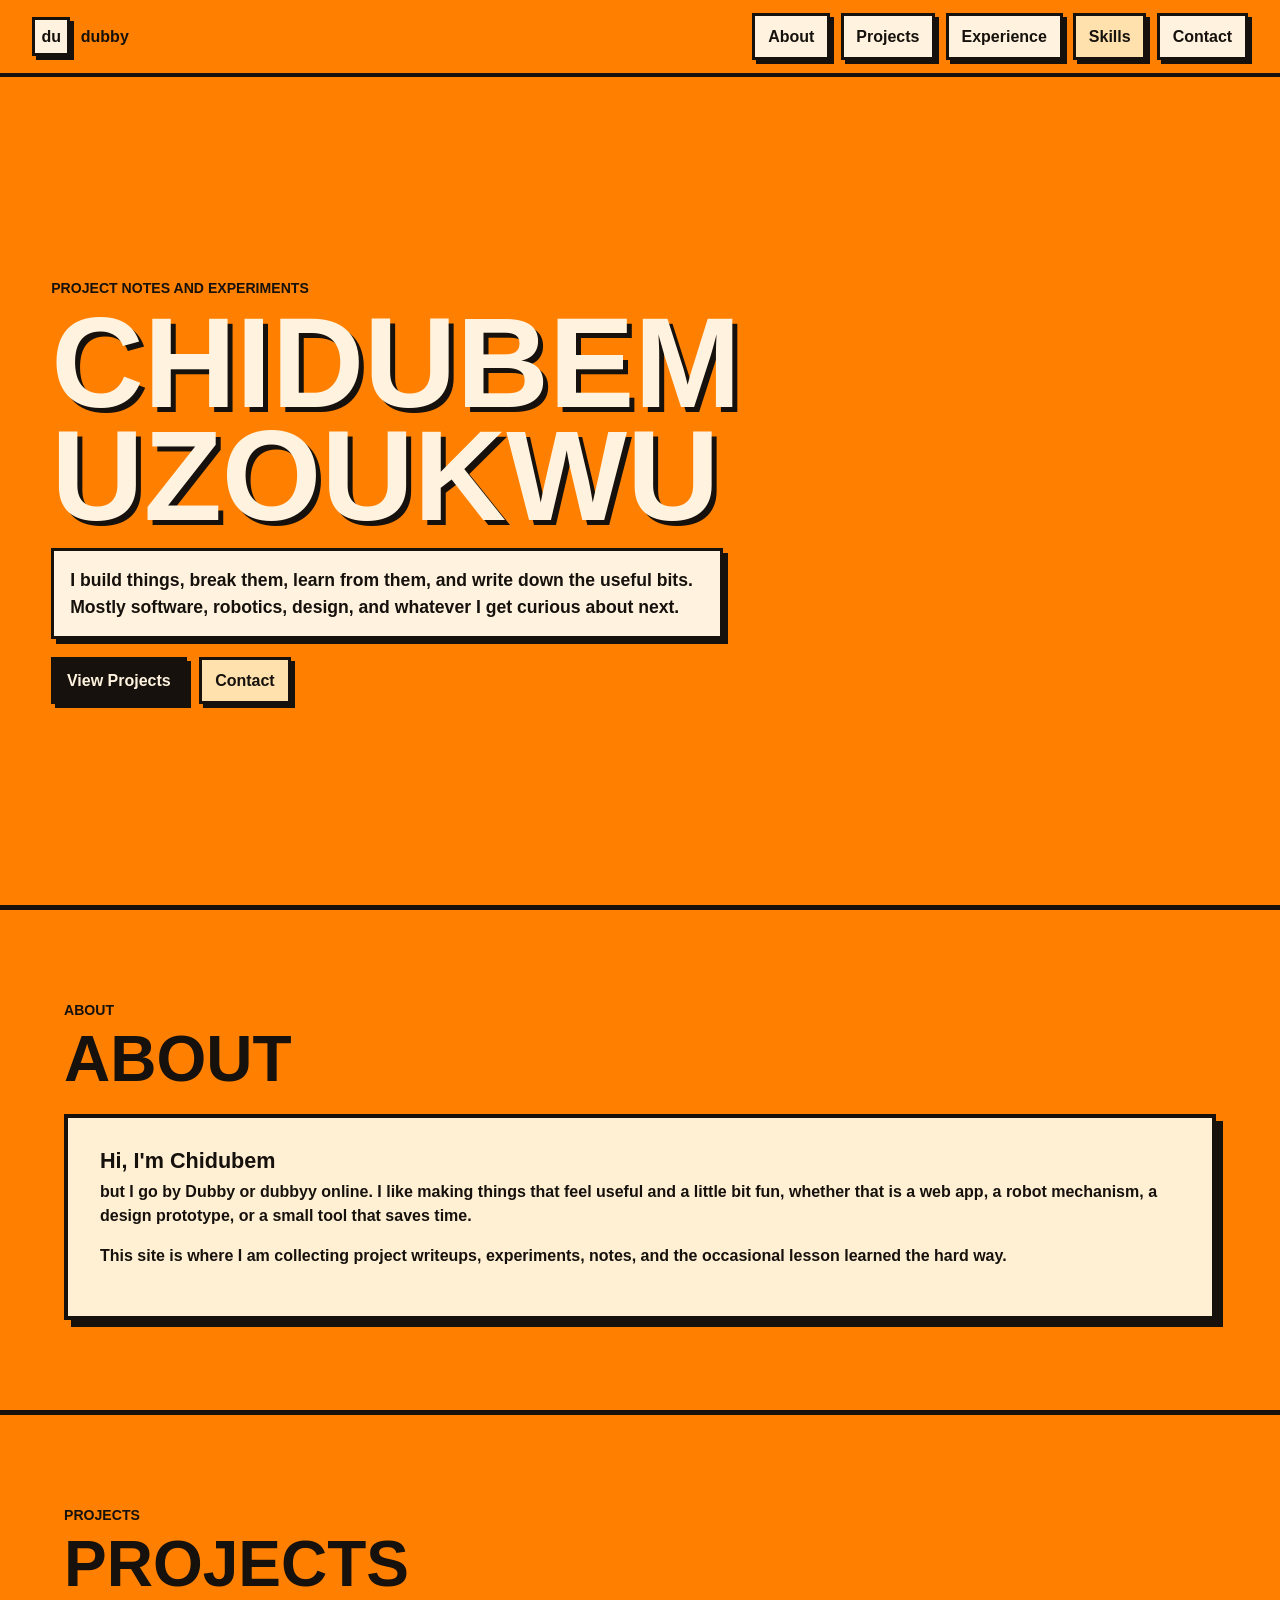
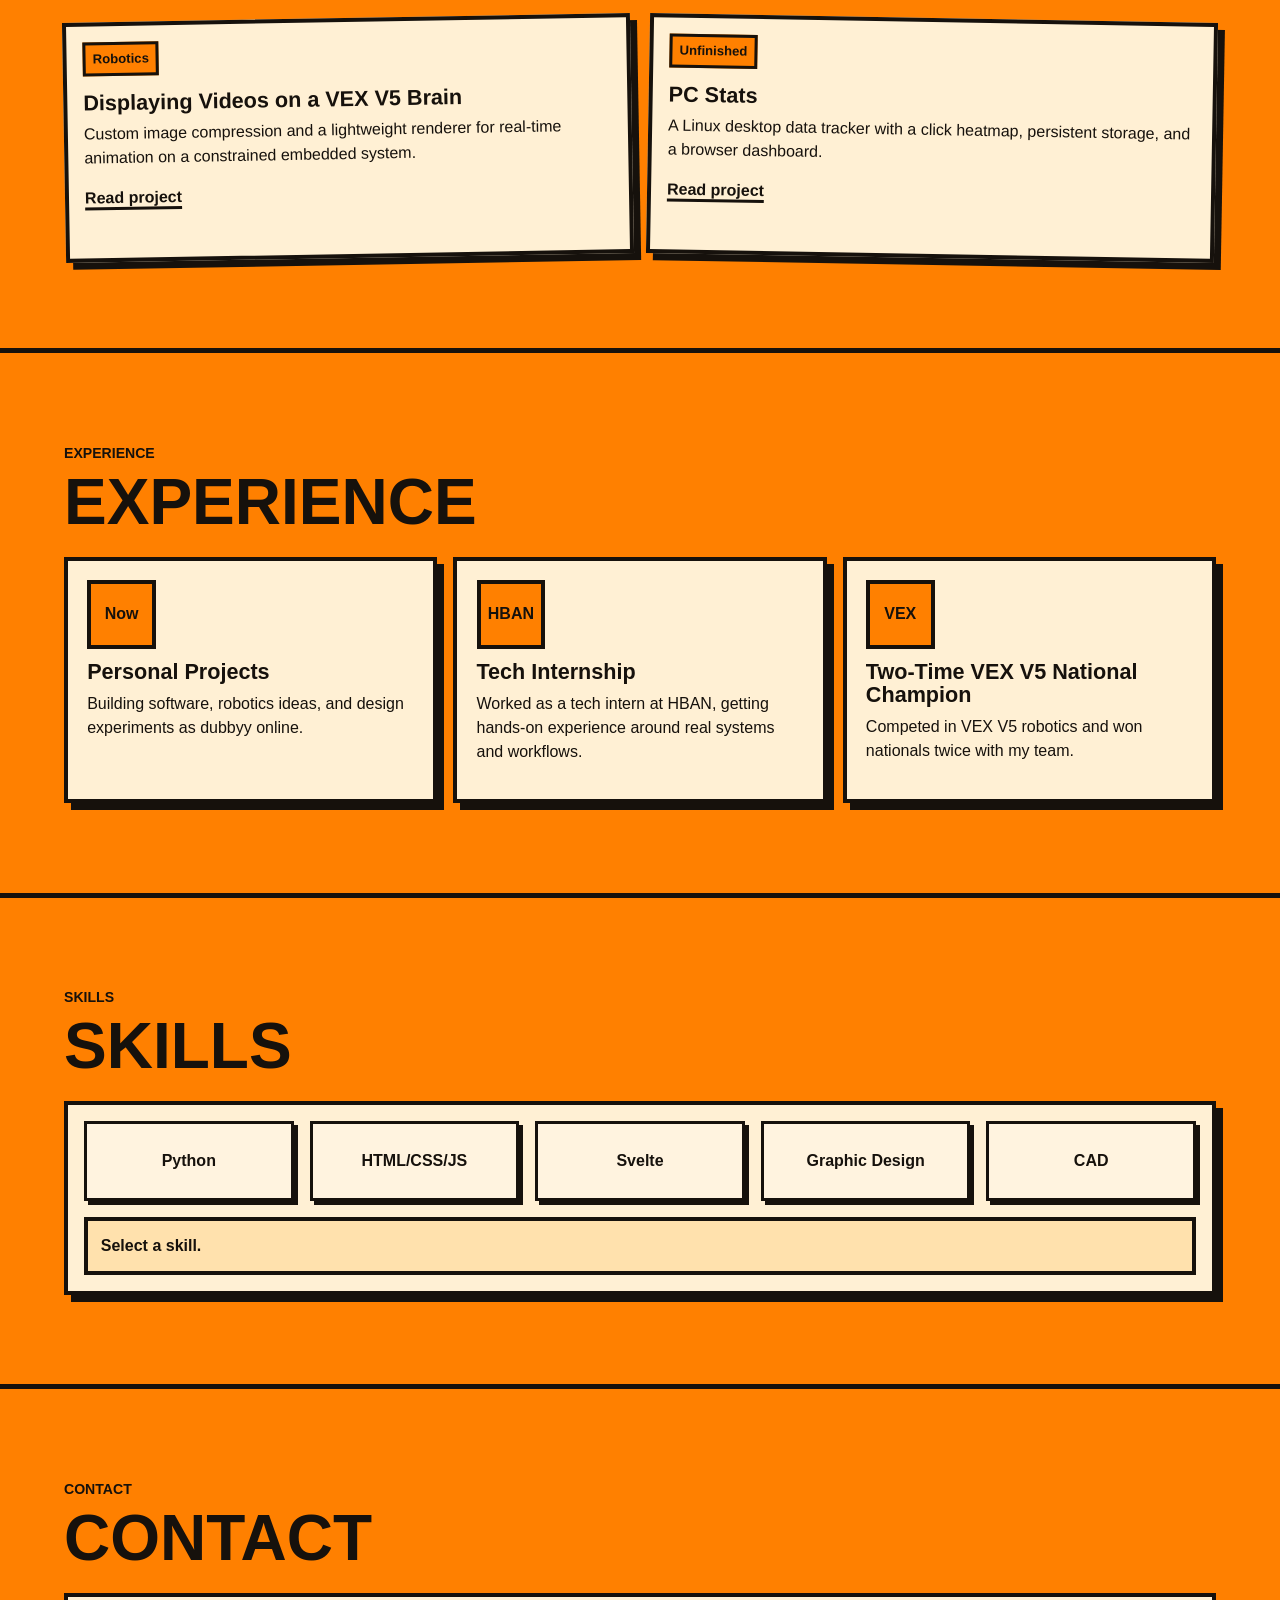
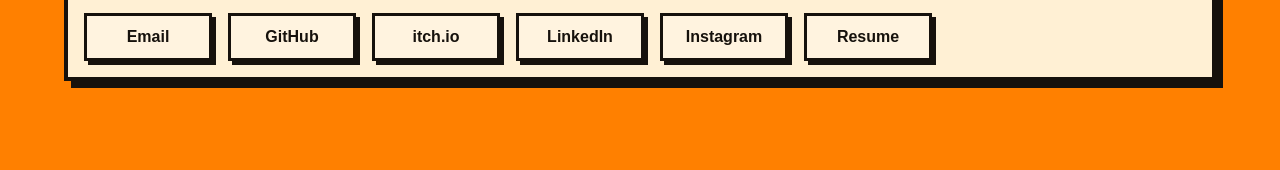
==== index.html @ 0599a209 "Add personal project website" ====
<!doctype html>
<html lang="en">
    <head>
        <meta charset="utf-8" />
        <meta name="viewport" content="width=device-width, initial-scale=1" />
        <title>dubbyy - Projects</title>
        <meta
            name="description"
            content="A personal website for project writeups, experience, skills, and contact links."
        />
        <link rel="stylesheet" href="styles.css" />
    </head>
    <body>
        <a class="skip-link" href="#projects">Skip to projects</a>

        <header class="site-header">
            <a class="brand" href="#hero" aria-label="Home">
                <span class="brand-mark" aria-hidden="true">du</span>
                <span>dubby</span>
            </a>
            <nav class="main-nav" aria-label="Main sections">
                <a href="#about" data-track="about">About</a>
                <a href="#projects" data-track="projects">Projects</a>
                <a href="#experience" data-track="experience">Experience</a>
                <a href="#skills" data-track="skills">Skills</a>
                <a href="#contact" data-track="contact">Contact</a>
            </nav>
        </header>

        <main>
            <section class="hero" id="hero">
                <div class="hero-copy">
                    <p class="eyebrow">Project notes and experiments</p>
                    <h1>Chidubem Uzoukwu</h1>
                    <p>
                        I build things, break them, learn from them, and write
                        down the useful bits. Mostly software, robotics, design,
                        and whatever I get curious about next.
                    </p>
                    <div class="hero-actions">
                        <a class="button primary" href="#projects"
                            >View Projects</a
                        >
                        <a class="button secondary" href="#contact">Contact</a>
                    </div>
                </div>
            </section>

            <section class="section" id="about" data-section="about">
                <div class="section-title">
                    <p class="eyebrow">About</p>
                    <h2>About</h2>
                </div>
                <article class="content-panel">
                    <h3>Hi, I'm Chidubem</h3>
                    <p>
                        but I go by
                        <strong>Dubby</strong> or
                        <strong>dubbyy</strong> online. I like making things
                        that feel useful and a little bit fun, whether that is a
                        web app, a robot mechanism, a design prototype, or a
                        small tool that saves time.
                    </p>
                    <p>
                        This site is where I am collecting project writeups,
                        experiments, notes, and the occasional lesson learned
                        the hard way.
                    </p>
                </article>
            </section>

            <section class="section" id="projects" data-section="projects">
                <div class="section-title">
                    <p class="eyebrow">Projects</p>
                    <h2>Projects</h2>
                </div>
                <div class="project-grid" aria-live="polite">
                    <article class="project-card">
                        <span class="project-stamp">Robotics</span>
                        <h3>Displaying Videos on a VEX V5 Brain</h3>
                        <p>
                            Custom image compression and a lightweight renderer
                            for real-time animation on a constrained embedded
                            system.
                        </p>
                        <a href="projects/vex-v5-video.html">Read project</a>
                    </article>
                    <article class="project-card">
                        <span class="project-stamp">Unfinished</span>
                        <h3>PC Stats</h3>
                        <p>
                            A Linux desktop data tracker with a click heatmap,
                            persistent storage, and a browser dashboard.
                        </p>
                        <a href="projects/pc-stats.html">Read project</a>
                    </article>
                </div>
            </section>

            <section class="section" id="experience" data-section="experience">
                <div class="section-title">
                    <p class="eyebrow">Experience</p>
                    <h2>Experience</h2>
                </div>
                <div class="timeline">
                    <article>
                        <span>Now</span>
                        <h3>Personal Projects</h3>
                        <p>
                            Building software, robotics ideas, and design
                            experiments as dubbyy online.
                        </p>
                    </article>
                    <article>
                        <span>HBAN</span>
                        <h3>Tech Internship</h3>
                        <p>
                            Worked as a tech intern at HBAN, getting hands-on
                            experience around real systems and workflows.
                        </p>
                    </article>
                    <article>
                        <span>VEX</span>
                        <h3>Two-Time VEX V5 National Champion</h3>
                        <p>
                            Competed in VEX V5 robotics and won nationals twice
                            with my team.
                        </p>
                    </article>
                </div>
            </section>

            <section class="section" id="skills" data-section="skills">
                <div class="section-title">
                    <p class="eyebrow">Skills</p>
                    <h2>Skills</h2>
                </div>
                <div class="skill-panel">
                    <button
                        class="skill-button"
                        type="button"
                        data-skill="Python"
                    >
                        Python
                    </button>
                    <button class="skill-button" type="button" data-skill="Web">
                        HTML/CSS/JS
                    </button>
                    <button
                        class="skill-button"
                        type="button"
                        data-skill="Svelte"
                    >
                        Svelte
                    </button>
                    <button
                        class="skill-button"
                        type="button"
                        data-skill="Graphic Design"
                    >
                        Graphic Design
                    </button>
                    <button class="skill-button" type="button" data-skill="CAD">
                        CAD
                    </button>
                    <output id="skillOutput">Select a skill.</output>
                </div>
            </section>

            <section class="section" id="contact" data-section="contact">
                <div class="section-title">
                    <p class="eyebrow">Contact</p>
                    <h2>Contact</h2>
                </div>
                <div class="contact-panel">
                    <a href="mailto:dubster240@gmail.com">Email</a>
                    <a href="https://github.com/dubbyy1">GitHub</a>
                    <a href="https://dubbyy.itch.io">itch.io</a>
                    <a
                        href="https://www.linkedin.com/in/chidubem-uzouwku-566a36386/"
                        >LinkedIn</a
                    >
                    <a href="https://www.instagram.com/dubby.uzo/">Instagram</a>
                    <a href="#">Resume</a>
                </div>
            </section>
        </main>

        <script src="script.js"></script>
    </body>
</html>
---- styles.css ----
:root {
  --orange: #ff8000;
  --orange-dark: #e87300;
  --cream: #fff3df;
  --cream-strong: #ffe1ad;
  --ink: #16110c;
  --panel: #fff0d4;
}

* {
  box-sizing: border-box;
}

html {
  scroll-behavior: smooth;
}

body {
  margin: 0;
  color: var(--ink);
  font-family: Arial, Helvetica, sans-serif;
  background: var(--orange);
  line-height: 1.5;
}

button,
a {
  color: inherit;
  font: inherit;
}

a {
  text-decoration-thickness: 3px;
  text-underline-offset: 4px;
}

.skip-link {
  position: absolute;
  left: 1rem;
  top: -4rem;
  z-index: 20;
  padding: 0.75rem 1rem;
  background: var(--cream);
  border: 3px solid var(--ink);
}

.skip-link:focus {
  top: 1rem;
}

.site-header {
  position: sticky;
  top: 0;
  z-index: 10;
  display: flex;
  align-items: center;
  justify-content: space-between;
  gap: 1rem;
  padding: 0.8rem clamp(1rem, 3vw, 2rem);
  background: var(--orange);
  border-bottom: 4px solid var(--ink);
}

.brand,
.main-nav {
  display: flex;
  align-items: center;
  gap: 0.65rem;
}

.brand {
  font-weight: 900;
  text-decoration: none;
  white-space: nowrap;
}

.brand-mark {
  display: grid;
  width: 2.4rem;
  height: 2.4rem;
  place-items: center;
  background: var(--cream);
  border: 3px solid var(--ink);
  box-shadow: 4px 4px 0 var(--ink);
  animation: markTick 5s steps(2) infinite;
}

.main-nav {
  flex-wrap: wrap;
  justify-content: center;
}

.main-nav a,
.button,
.project-console button,
.skill-button,
.contact-panel a {
  display: inline-flex;
  min-height: 2.5rem;
  align-items: center;
  justify-content: center;
  gap: 0.45rem;
  padding: 0.55rem 0.8rem;
  border: 3px solid var(--ink);
  background: var(--cream);
  box-shadow: 4px 4px 0 var(--ink);
  text-decoration: none;
  font-weight: 800;
  cursor: pointer;
  transition: transform 120ms ease, box-shadow 120ms ease;
}

.main-nav a:hover,
.button:hover,
.project-console button:hover,
.skill-button:hover,
.contact-panel a:hover {
  animation: none;
  transform: translate(2px, 2px);
  box-shadow: 2px 2px 0 var(--ink);
}

.main-nav a[aria-current] {
  background: var(--cream-strong);
}

.hero {
  min-height: calc(100vh - 72px);
  display: grid;
  align-items: center;
  padding: clamp(2rem, 7vw, 6rem) clamp(1rem, 4vw, 4rem);
}

.hero-copy {
  max-width: 58rem;
}

.eyebrow {
  margin: 0 0 0.5rem;
  font-size: 0.88rem;
  font-weight: 900;
  letter-spacing: 0;
  text-transform: uppercase;
}

h1,
h2,
h3,
p {
  margin-top: 0;
}

h1 {
  margin-bottom: 1rem;
  font-size: clamp(3rem, 10vw, 8rem);
  line-height: 0.88;
  letter-spacing: 0;
  text-transform: uppercase;
  text-shadow: 5px 5px 0 var(--ink);
  color: var(--cream);
  animation: titleBump 7s ease-in-out infinite;
}

h2 {
  margin-bottom: 0.4rem;
  font-size: clamp(2rem, 5vw, 4rem);
  line-height: 0.95;
  text-transform: uppercase;
}

h3 {
  margin-bottom: 0.5rem;
  font-size: 1.35rem;
  line-height: 1.05;
}

.hero-copy p:not(.eyebrow) {
  max-width: 42rem;
  font-size: 1.1rem;
  font-weight: 700;
  background: var(--cream);
  border: 3px solid var(--ink);
  padding: 1rem;
  box-shadow: 5px 5px 0 var(--ink);
}

.hero-actions {
  display: flex;
  flex-wrap: wrap;
  gap: 0.8rem;
}

.button.primary {
  background: var(--ink);
  color: var(--cream);
  animation: softLift 4.5s ease-in-out infinite;
}

.button.secondary {
  background: var(--cream-strong);
  animation: softLift 5.2s ease-in-out infinite 300ms;
}

.section {
  padding: clamp(3rem, 7vw, 6rem) clamp(1rem, 4vw, 4rem);
  border-top: 5px solid var(--ink);
}

.section-title,
.content-panel,
.project-grid,
.project-detail,
.project-console,
.timeline,
.skill-panel,
.contact-panel {
  max-width: 72rem;
  margin-left: auto;
  margin-right: auto;
}

.section-title {
  margin-bottom: 1.5rem;
}

.content-panel,
.project-card,
.project-detail,
.timeline article,
.skill-panel,
.contact-panel {
  border: 4px solid var(--ink);
  background: var(--panel);
  box-shadow: 7px 7px 0 var(--ink);
}

.content-panel {
  padding: clamp(1.2rem, 3vw, 2rem);
  font-weight: 700;
  animation: panelFloat 7.5s ease-in-out infinite;
}

.project-grid {
  display: grid;
  grid-template-columns: repeat(auto-fit, minmax(min(100%, 18rem), 1fr));
  gap: 1rem;
}

.project-card {
  min-height: 15rem;
  padding: 1rem;
  transform: rotate(var(--tilt, -1deg));
  animation: cardIdle 6s ease-in-out infinite;
  transition: transform 160ms ease;
}

.project-card:nth-child(2) {
  --tilt: 1deg;
  animation-delay: 600ms;
}

.project-card:nth-child(3) {
  --tilt: -2deg;
  animation-delay: 1.2s;
}

.project-card:nth-child(4) {
  --tilt: 2deg;
  animation-delay: 1.8s;
}

.project-card:hover {
  animation: none;
  transform: rotate(0deg) translateY(-6px);
}

.project-stamp {
  display: inline-flex;
  margin-bottom: 1rem;
  padding: 0.25rem 0.45rem;
  border: 3px solid var(--ink);
  background: var(--orange);
  font-size: 0.82rem;
  font-weight: 900;
}

.project-card a {
  font-weight: 900;
}

.project-detail {
  margin-top: 1rem;
  padding: 1rem;
  background: var(--cream-strong);
  animation: panelFloat 8s ease-in-out infinite 500ms;
}

.project-detail.is-swapping {
  animation: panelNudge 260ms ease;
}

.project-console {
  margin-top: 1rem;
  display: flex;
  flex-wrap: wrap;
  gap: 1rem;
  align-items: center;
}

.project-console p {
  margin: 0;
  font-weight: 800;
}

.timeline {
  display: grid;
  grid-template-columns: repeat(3, minmax(0, 1fr));
  gap: 1rem;
}

.timeline article {
  padding: 1.2rem;
  animation: panelFloat 7s ease-in-out infinite;
}

.timeline article:nth-child(2) {
  animation-delay: 700ms;
}

.timeline article:nth-child(3) {
  animation-delay: 1.4s;
}

.timeline span {
  display: inline-grid;
  place-items: center;
  width: 4.3rem;
  height: 4.3rem;
  margin-bottom: 0.8rem;
  border: 4px solid var(--ink);
  background: var(--orange);
  font-weight: 900;
}

.skill-panel {
  display: grid;
  grid-template-columns: repeat(5, minmax(7rem, 1fr));
  gap: 1rem;
  padding: 1rem;
}

.skill-button {
  min-height: 5rem;
  background: var(--cream);
  animation: softLift 6s ease-in-out infinite;
}

.skill-button:nth-child(2) {
  animation-delay: 400ms;
}

.skill-button:nth-child(3) {
  animation-delay: 800ms;
}

.skill-button:nth-child(4) {
  animation-delay: 1.2s;
}

.skill-button:nth-child(5) {
  animation-delay: 1.6s;
}

.skill-button.is-selected {
  background: var(--cream-strong);
}

#skillOutput {
  grid-column: 1 / -1;
  min-height: 3rem;
  padding: 0.8rem;
  border: 4px solid var(--ink);
  background: var(--cream-strong);
  font-weight: 900;
}

.contact-panel {
  display: flex;
  flex-wrap: wrap;
  gap: 1rem;
  padding: 1rem;
}

.contact-panel a {
  min-width: 8rem;
  animation: softLift 5.5s ease-in-out infinite;
}

.contact-panel a:nth-child(2) {
  animation-delay: 500ms;
}

.contact-panel a:nth-child(3) {
  animation-delay: 1s;
}

.contact-panel a:nth-child(4) {
  animation-delay: 1.5s;
}

.contact-panel a:nth-child(5) {
  animation-delay: 2s;
}

.contact-panel a:nth-child(6) {
  animation-delay: 2.5s;
}

.project-article {
  max-width: 58rem;
  margin: 0 auto;
  padding: clamp(2rem, 7vw, 5rem) clamp(1rem, 4vw, 2rem);
}

.back-link {
  display: inline-flex;
  margin-bottom: 1.5rem;
  padding: 0.55rem 0.8rem;
  border: 3px solid var(--ink);
  background: var(--cream);
  box-shadow: 4px 4px 0 var(--ink);
  font-weight: 800;
  text-decoration: none;
}

.article-header,
.article-section {
  border: 4px solid var(--ink);
  background: var(--panel);
  box-shadow: 7px 7px 0 var(--ink);
}

.article-header {
  margin-bottom: 1rem;
  padding: clamp(1.2rem, 4vw, 2rem);
}

.article-header h1 {
  font-size: clamp(2.5rem, 8vw, 5.8rem);
  color: var(--ink);
  text-shadow: 5px 5px 0 rgba(22, 17, 12, 0.32);
  animation-name: articleTitleBump;
}

.article-header p:not(.eyebrow) {
  max-width: 45rem;
  font-size: 1.08rem;
  font-weight: 700;
}

.article-meta {
  display: flex;
  flex-wrap: wrap;
  gap: 0.6rem;
  margin-top: 1rem;
}

.article-meta span {
  display: inline-flex;
  padding: 0.25rem 0.5rem;
  border: 3px solid var(--ink);
  background: var(--orange);
  font-weight: 900;
}

.article-section {
  margin-top: 1rem;
  padding: clamp(1.2rem, 3vw, 2rem);
}

.article-section h2 {
  font-size: clamp(1.7rem, 4vw, 3rem);
}

.article-section p {
  font-weight: 700;
}

.section.is-active {
  outline: 6px solid var(--cream);
  outline-offset: -12px;
}

@keyframes panelNudge {
  50% {
    transform: translateX(10px);
  }
}

@keyframes markTick {
  50% {
    transform: rotate(2deg);
  }
}

@keyframes titleBump {
  50% {
    transform: translateY(-4px);
    text-shadow: 7px 7px 0 var(--ink);
  }
}

@keyframes articleTitleBump {
  50% {
    transform: translateY(-4px);
    text-shadow: 7px 7px 0 rgba(22, 17, 12, 0.24);
  }
}

@keyframes softLift {
  50% {
    transform: translateY(-3px);
  }
}

@keyframes panelFloat {
  50% {
    transform: translateY(-5px);
  }
}

@keyframes cardIdle {
  0%,
  100% {
    transform: rotate(var(--tilt, -1deg)) translateY(0);
  }
  50% {
    transform: rotate(var(--tilt, -1deg)) translateY(-6px);
  }
}

@media (max-width: 980px) {
  .site-header {
    align-items: flex-start;
    flex-direction: column;
  }

  .project-grid,
  .timeline {
    grid-template-columns: repeat(2, minmax(0, 1fr));
  }

  .skill-panel {
    grid-template-columns: repeat(2, minmax(0, 1fr));
  }
}

@media (max-width: 680px) {
  .main-nav a {
    flex: 1 1 8rem;
  }

  .project-grid,
  .timeline {
    grid-template-columns: 1fr;
  }
}

@media (prefers-reduced-motion: reduce) {
  *,
  *::before,
  *::after {
    animation-duration: 1ms !important;
    animation-iteration-count: 1 !important;
    scroll-behavior: auto !important;
    transition-duration: 1ms !important;
  }
}
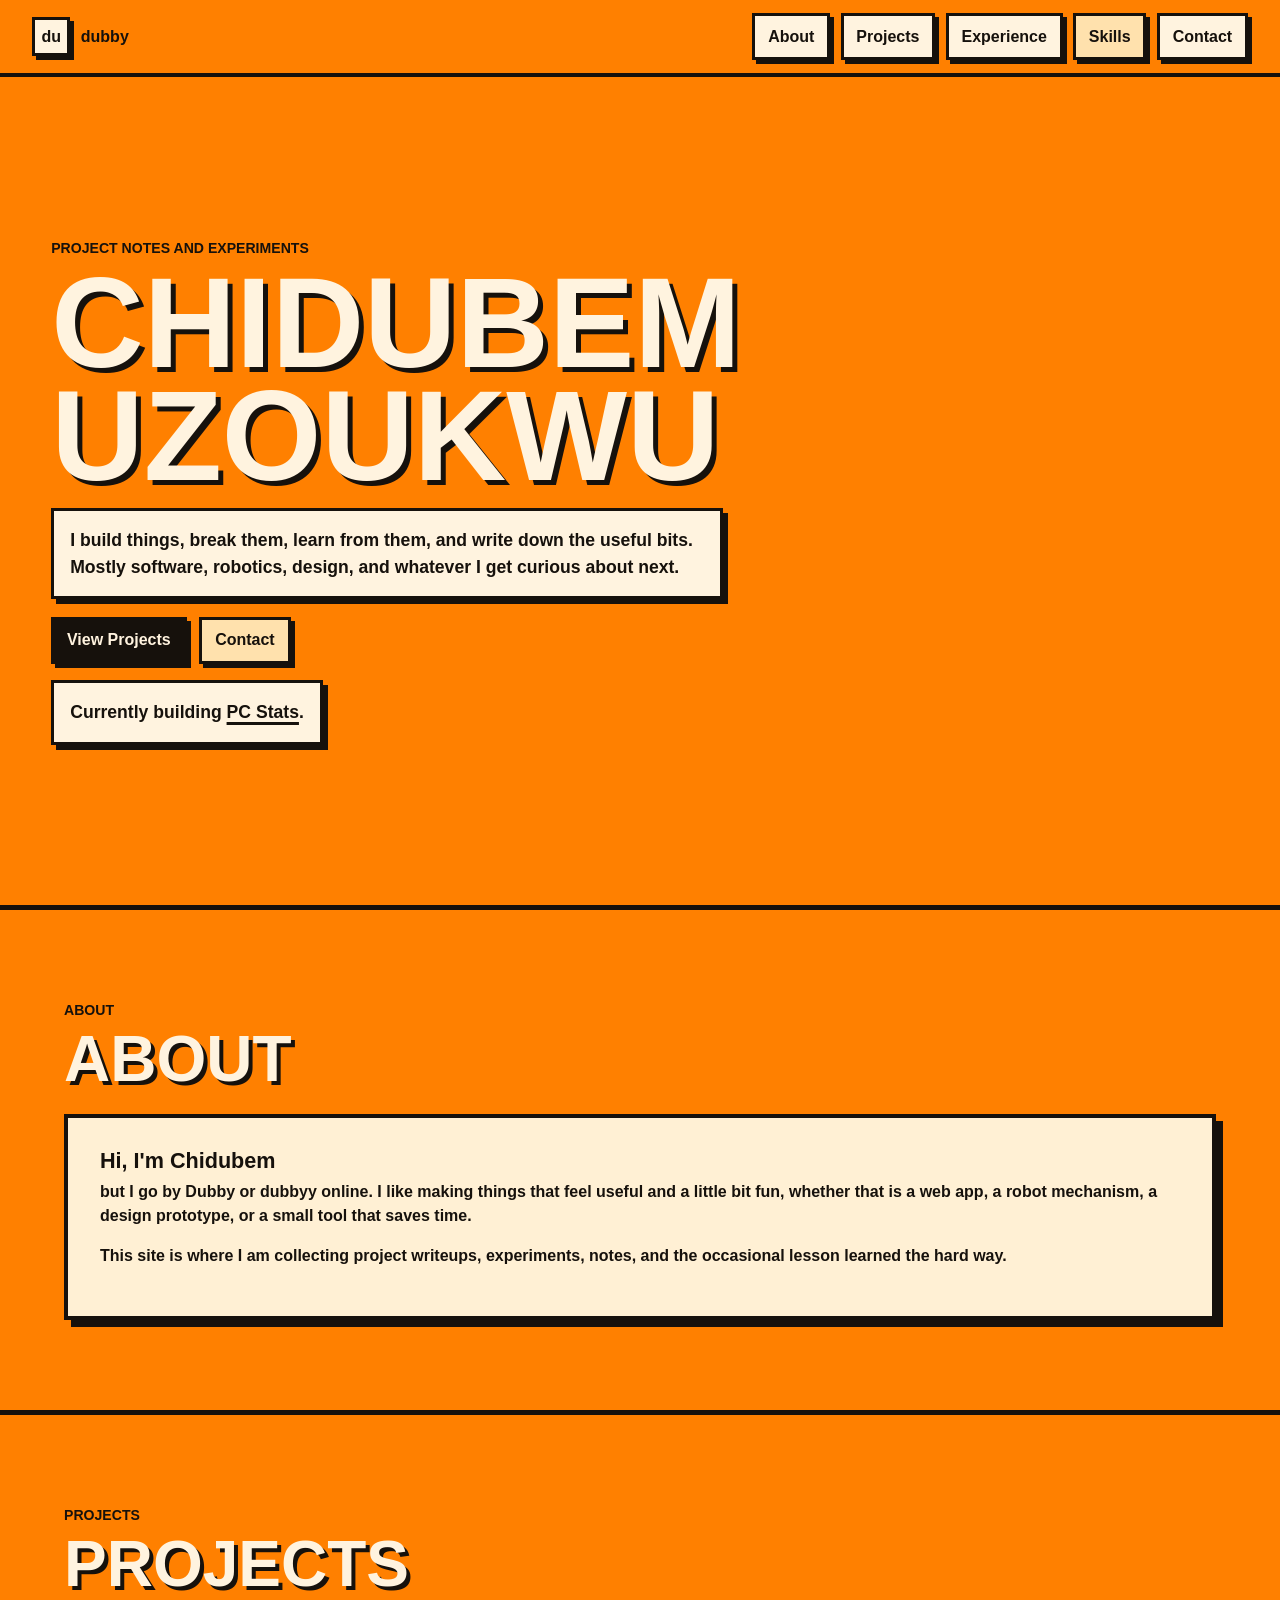
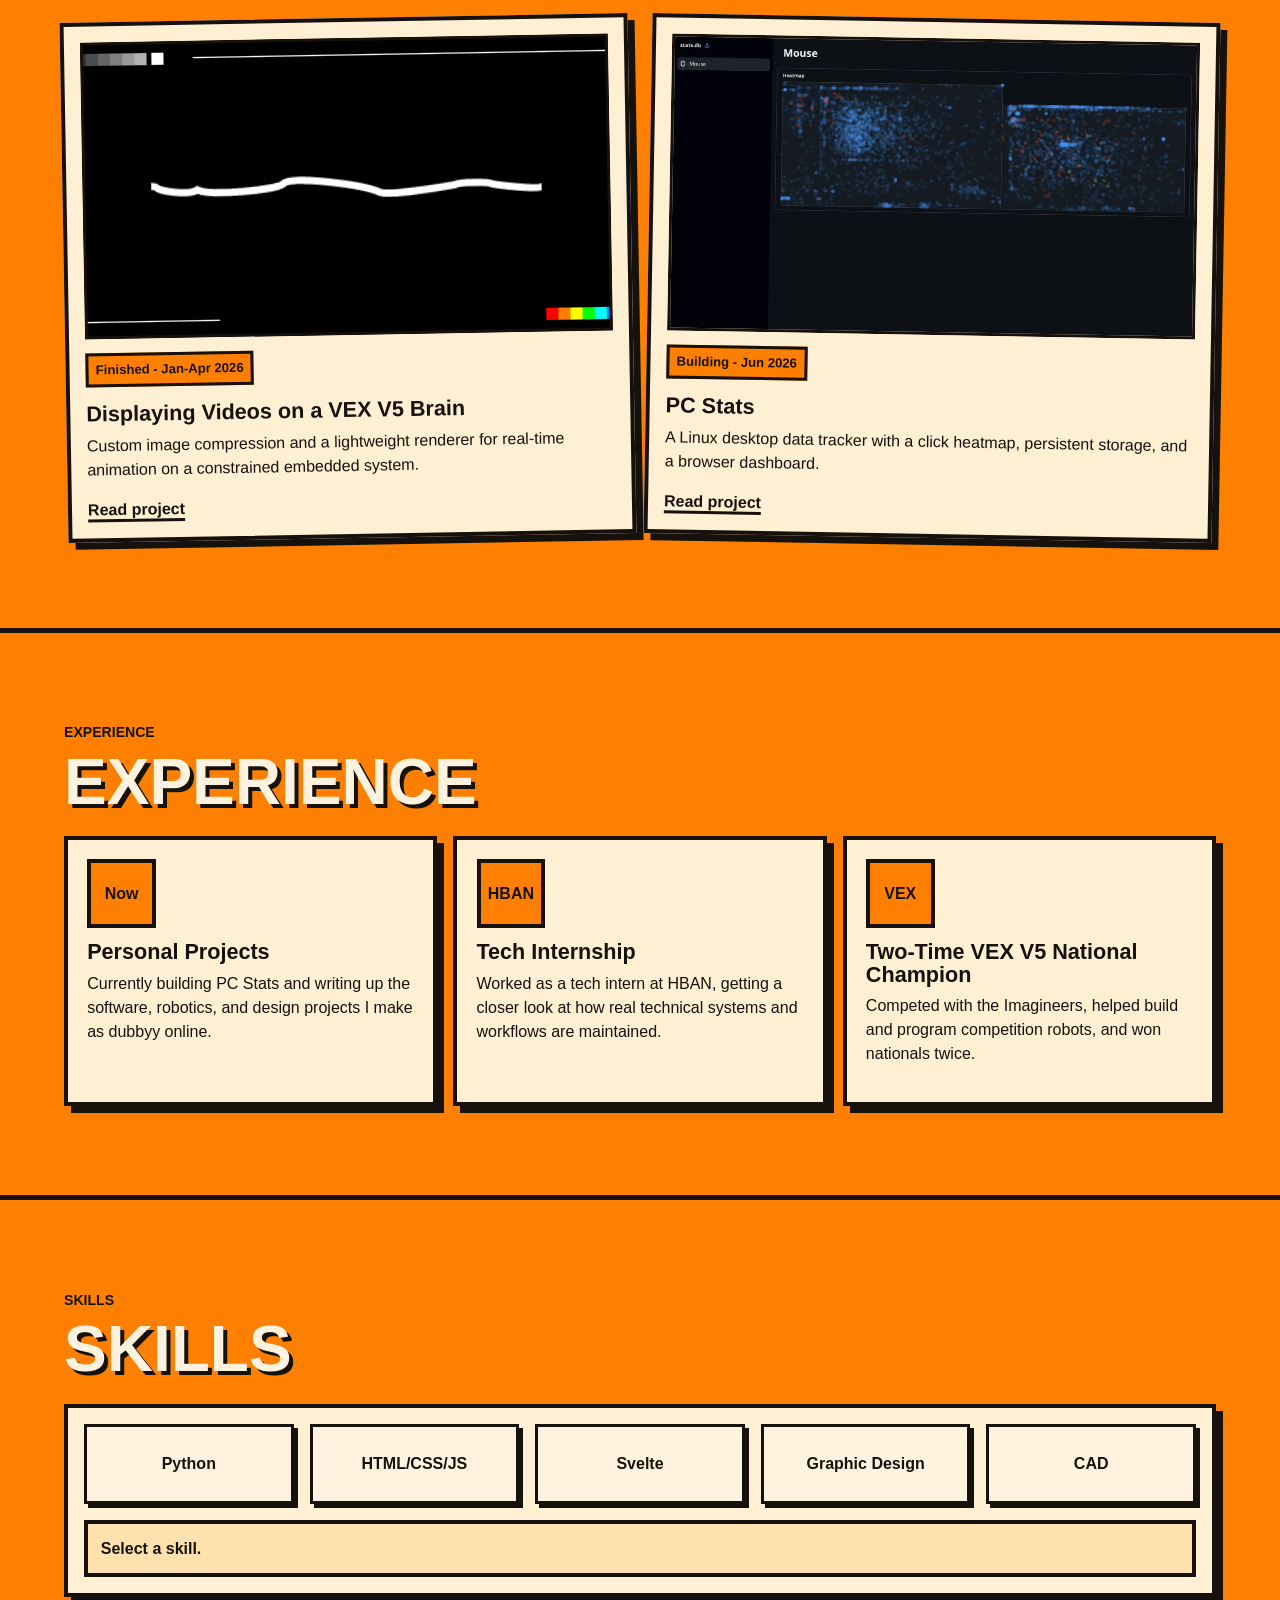
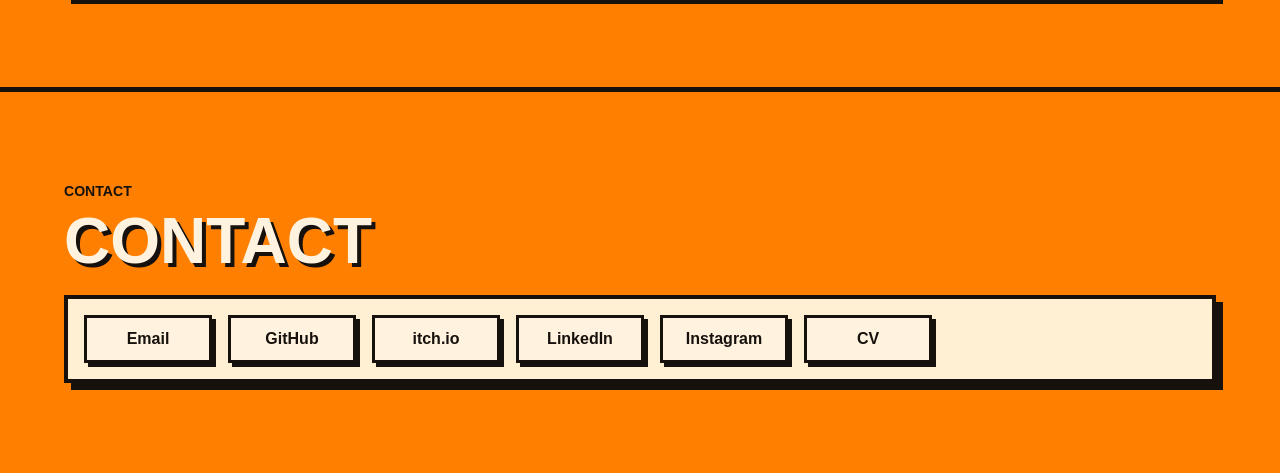
==== commit d8536388: "Add project images and presentation updates" ====
--- a/index.html
+++ b/index.html
@@ -43,6 +43,10 @@
                         >
                         <a class="button secondary" href="#contact">Contact</a>
                     </div>
+                    <p class="current-note">
+                        Currently building
+                        <a href="projects/pc-stats.html">PC Stats</a>.
+                    </p>
                 </div>
             </section>
 
@@ -76,7 +80,14 @@
                 </div>
                 <div class="project-grid" aria-live="polite">
                     <article class="project-card">
-                        <span class="project-stamp">Robotics</span>
+                        <img
+                            class="project-thumb"
+                            src="assets/vex-face.gif"
+                            alt="Animated robot face rendered for the VEX V5 Brain"
+                        />
+                        <span class="project-stamp"
+                            >Finished - Jan-Apr 2026</span
+                        >
                         <h3>Displaying Videos on a VEX V5 Brain</h3>
                         <p>
                             Custom image compression and a lightweight renderer
@@ -86,7 +97,12 @@
                         <a href="projects/vex-v5-video.html">Read project</a>
                     </article>
                     <article class="project-card">
-                        <span class="project-stamp">Unfinished</span>
+                        <img
+                            class="project-thumb"
+                            src="assets/pc-stats.webp"
+                            alt="PC Stats dashboard showing mouse click heatmaps"
+                        />
+                        <span class="project-stamp">Building - Jun 2026</span>
                         <h3>PC Stats</h3>
                         <p>
                             A Linux desktop data tracker with a click heatmap,
@@ -107,24 +123,26 @@
                         <span>Now</span>
                         <h3>Personal Projects</h3>
                         <p>
-                            Building software, robotics ideas, and design
-                            experiments as dubbyy online.
+                            Currently building PC Stats and writing up the
+                            software, robotics, and design projects I make as
+                            dubbyy online.
                         </p>
                     </article>
                     <article>
                         <span>HBAN</span>
                         <h3>Tech Internship</h3>
                         <p>
-                            Worked as a tech intern at HBAN, getting hands-on
-                            experience around real systems and workflows.
+                            Worked as a tech intern at HBAN, getting a closer
+                            look at how real technical systems and workflows are
+                            maintained.
                         </p>
                     </article>
                     <article>
                         <span>VEX</span>
                         <h3>Two-Time VEX V5 National Champion</h3>
                         <p>
-                            Competed in VEX V5 robotics and won nationals twice
-                            with my team.
+                            Competed with the Imagineers, helped build and
+                            program competition robots, and won nationals twice.
                         </p>
                     </article>
                 </div>
@@ -176,12 +194,9 @@
                     <a href="mailto:dubster240@gmail.com">Email</a>
                     <a href="https://github.com/dubbyy1">GitHub</a>
                     <a href="https://dubbyy.itch.io">itch.io</a>
-                    <a
-                        href="https://www.linkedin.com/in/chidubem-uzouwku-566a36386/"
-                        >LinkedIn</a
-                    >
+                    <a href="https://www.linkedin.com/in/dubbyy/">LinkedIn</a>
                     <a href="https://www.instagram.com/dubby.uzo/">Instagram</a>
-                    <a href="#">Resume</a>
+                    <a href="#">CV</a>
                 </div>
             </section>
         </main>
--- a/styles.css
+++ b/styles.css
@@ -166,6 +166,8 @@
   font-size: clamp(2rem, 5vw, 4rem);
   line-height: 0.95;
   text-transform: uppercase;
+  color: var(--cream);
+  text-shadow: 4px 4px 0 var(--ink);
 }
 
 h3 {
@@ -188,6 +190,16 @@
   display: flex;
   flex-wrap: wrap;
   gap: 0.8rem;
+}
+
+.current-note {
+  display: inline-block;
+  margin: 1rem 0 0;
+  padding: 0.55rem 0.8rem;
+  border: 3px solid var(--ink);
+  background: var(--cream-strong);
+  box-shadow: 4px 4px 0 var(--ink);
+  font-weight: 900;
 }
 
 .button.primary {
@@ -254,6 +266,16 @@
   transition: transform 160ms ease;
 }
 
+.project-thumb {
+  display: block;
+  width: 100%;
+  aspect-ratio: 16 / 9;
+  margin-bottom: 0.9rem;
+  border: 3px solid var(--ink);
+  background: var(--ink);
+  object-fit: cover;
+}
+
 .project-card:nth-child(2) {
   --tilt: 1deg;
   animation-delay: 600ms;
@@ -458,6 +480,32 @@
   font-weight: 700;
 }
 
+.article-visual {
+  margin: 1.25rem 0 0;
+}
+
+.article-visual img {
+  display: block;
+  width: 100%;
+  max-height: 28rem;
+  border: 4px solid var(--ink);
+  background: var(--ink);
+  object-fit: contain;
+}
+
+.article-visual figcaption {
+  margin-top: 0.5rem;
+  font-size: 0.95rem;
+  font-weight: 800;
+}
+
+.article-actions {
+  display: flex;
+  flex-wrap: wrap;
+  gap: 0.8rem;
+  margin-top: 1rem;
+}
+
 .article-meta {
   display: flex;
   flex-wrap: wrap;
@@ -480,6 +528,8 @@
 
 .article-section h2 {
   font-size: clamp(1.7rem, 4vw, 3rem);
+  color: var(--ink);
+  text-shadow: none;
 }
 
 .article-section p {
